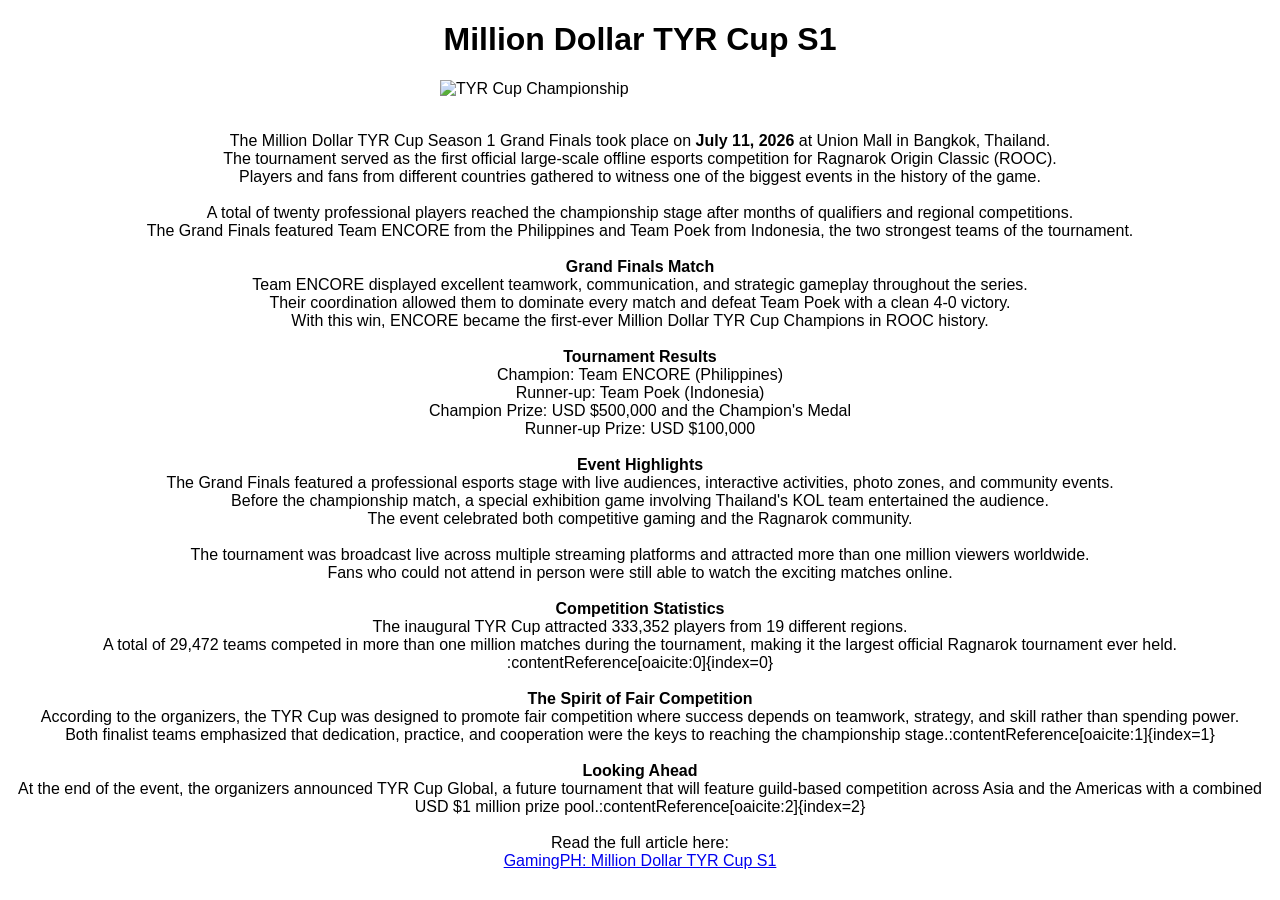
==== index.html @ 42ae315e "updating the index.html" ====
<!DOCTYPE html>
<html>

<head>
    <title>Million Dollar TYR Cup S1</title>

    <!-- FONT STYLE -->
    <style>
        body {
            font-family: Arial, sans-serif;
        }

        h1 {
            text-align: center;
        }

        img {
            display: block;
            margin: auto;
        }
    </style>
</head>

<body>

    <!-- Main Header h1 = biggest -->
    <h1>Million Dollar TYR Cup S1</h1>

    <!-- Image -->
    <img src="https://i0.wp.com/gamingph.com/wp-content/uploads/2026/07/IMG_9636-compressed.webp?resize=950%2C632&ssl=1"
         alt="TYR Cup Championship"
         width="400">

    <br>

    <!-- Information -->
    <p style="text-align: center;">
The Million Dollar TYR Cup Season 1 Grand Finals took place on <strong>July 11, 2026</strong> at Union Mall in Bangkok, Thailand.<br>
The tournament served as the first official large-scale offline esports competition for Ragnarok Origin Classic (ROOC).<br>
Players and fans from different countries gathered to witness one of the biggest events in the history of the game.<br><br>

A total of twenty professional players reached the championship stage after months of qualifiers and regional competitions.<br>
The Grand Finals featured Team ENCORE from the Philippines and Team Poek from Indonesia, the two strongest teams of the tournament.<br><br>

<strong>Grand Finals Match</strong><br>
Team ENCORE displayed excellent teamwork, communication, and strategic gameplay throughout the series.<br>
Their coordination allowed them to dominate every match and defeat Team Poek with a clean 4-0 victory.<br>
With this win, ENCORE became the first-ever Million Dollar TYR Cup Champions in ROOC history.<br><br>

<strong>Tournament Results</strong><br>
Champion: Team ENCORE (Philippines)<br>
Runner-up: Team Poek (Indonesia)<br>
Champion Prize: USD $500,000 and the Champion's Medal<br>
Runner-up Prize: USD $100,000<br><br>

<strong>Event Highlights</strong><br>
The Grand Finals featured a professional esports stage with live audiences, interactive activities, photo zones, and community events.<br>
Before the championship match, a special exhibition game involving Thailand's KOL team entertained the audience.<br>
The event celebrated both competitive gaming and the Ragnarok community.<br><br>

The tournament was broadcast live across multiple streaming platforms and attracted more than one million viewers worldwide.<br>
Fans who could not attend in person were still able to watch the exciting matches online.<br><br>

<strong>Competition Statistics</strong><br>
The inaugural TYR Cup attracted 333,352 players from 19 different regions.<br>
A total of 29,472 teams competed in more than one million matches during the tournament, making it the largest official Ragnarok tournament ever held.<br>:contentReference[oaicite:0]{index=0}<br><br>

<strong>The Spirit of Fair Competition</strong><br>
According to the organizers, the TYR Cup was designed to promote fair competition where success depends on teamwork, strategy, and skill rather than spending power.<br>
Both finalist teams emphasized that dedication, practice, and cooperation were the keys to reaching the championship stage.:contentReference[oaicite:1]{index=1}<br><br>

<strong>Looking Ahead</strong><br>
At the end of the event, the organizers announced TYR Cup Global, a future tournament that will feature guild-based competition across Asia and the Americas with a combined USD $1 million prize pool.:contentReference[oaicite:2]{index=2}<br><br>

Read the full article here:<br>
<a href="https://gamingph.com/2026/07/a-million-eyes-on-the-action-million-dollar-tyr-cup-s1-concludes-in-spectacular-fashion/" target="_blank">
GamingPH: Million Dollar TYR Cup S1
</a>
</p>

</body>

</html>
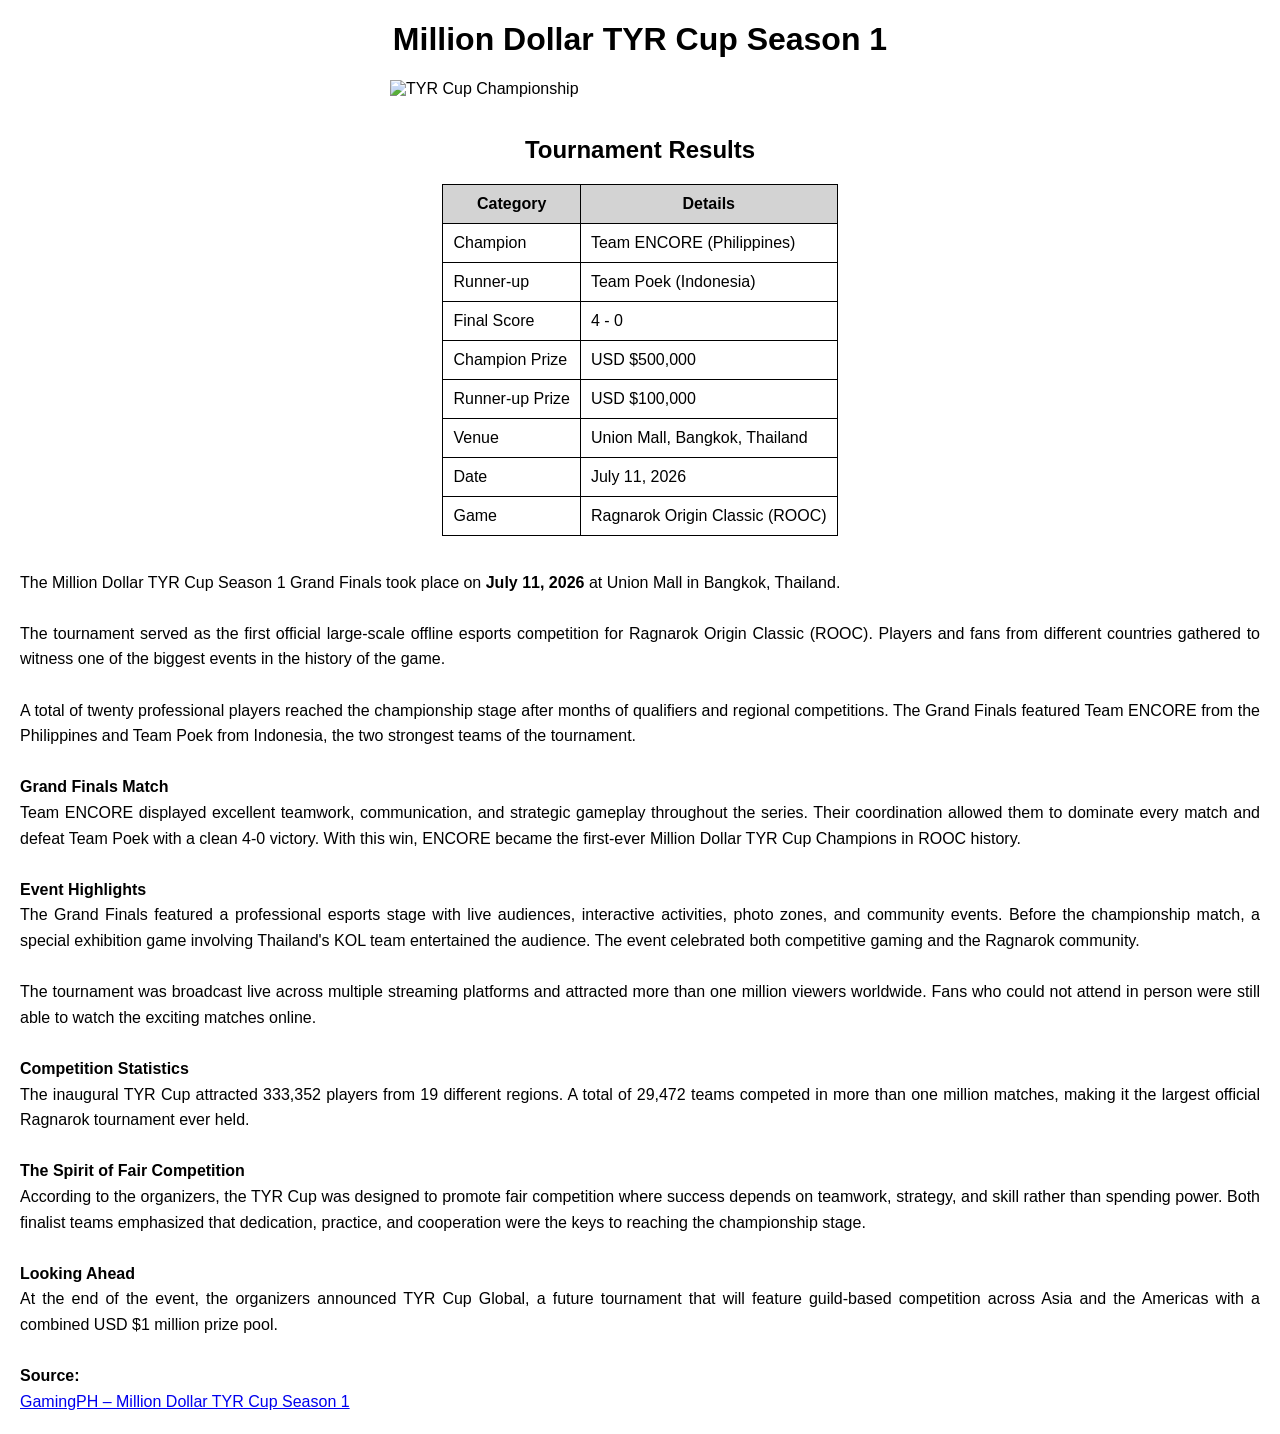
==== commit bc2603b5: "updating the index.html" ====
--- a/index.html
+++ b/index.html
@@ -2,15 +2,16 @@
 <html>
 
 <head>
-    <title>Million Dollar TYR Cup S1</title>
+    <title>Million Dollar TYR Cup Season 1</title>
 
-    <!-- FONT STYLE -->
+    <!-- Font and Alignment -->
     <style>
         body {
             font-family: Arial, sans-serif;
+            margin: 20px;
         }
 
-        h1 {
+        h1, h2 {
             text-align: center;
         }
 
@@ -18,65 +19,117 @@
             display: block;
             margin: auto;
         }
+
+        table {
+            margin: auto;
+            border-collapse: collapse;
+        }
+        /* Padding is for cell spacing */
+        th, td {
+            border: 1px solid black;
+            padding: 10px;
+        }
+
+        th {
+            background-color: lightgray;
+        }
+        /* Code For justifying text */
+        p { 
+            text-align: justify;
+            line-height: 1.6;
+        }
     </style>
+
 </head>
 
 <body>
 
-    <!-- Main Header h1 = biggest -->
-    <h1>Million Dollar TYR Cup S1</h1>
+    <!-- Main Heading -->
+    <h1>Million Dollar TYR Cup Season 1</h1>
 
-    <!-- Image -->
+    <!-- Tournament Image -->
     <img src="https://i0.wp.com/gamingph.com/wp-content/uploads/2026/07/IMG_9636-compressed.webp?resize=950%2C632&ssl=1"
          alt="TYR Cup Championship"
-         width="400">
+         width="500">
+
+    <br>
+
+    <!-- Tournament Results -->
+    <h2>Tournament Results</h2>
+
+    <table>
+        <tr>
+            <th>Category</th>
+            <th>Details</th>
+        </tr>
+        <tr>
+            <td>Champion</td>
+            <td>Team ENCORE (Philippines)</td>
+        </tr>
+        <tr>
+            <td>Runner-up</td>
+            <td>Team Poek (Indonesia)</td>
+        </tr>
+        <tr>
+            <td>Final Score</td>
+            <td>4 - 0</td>
+        </tr>
+        <tr>
+            <td>Champion Prize</td>
+            <td>USD $500,000</td>
+        </tr>
+        <tr>
+            <td>Runner-up Prize</td>
+            <td>USD $100,000</td>
+        </tr>
+        <tr>
+            <td>Venue</td>
+            <td>Union Mall, Bangkok, Thailand</td>
+        </tr>
+        <tr>
+            <td>Date</td>
+            <td>July 11, 2026</td>
+        </tr>
+        <tr>
+            <td>Game</td>
+            <td>Ragnarok Origin Classic (ROOC)</td>
+        </tr>
+    </table>
 
     <br>
 
     <!-- Information -->
-    <p style="text-align: center;">
-The Million Dollar TYR Cup Season 1 Grand Finals took place on <strong>July 11, 2026</strong> at Union Mall in Bangkok, Thailand.<br>
-The tournament served as the first official large-scale offline esports competition for Ragnarok Origin Classic (ROOC).<br>
-Players and fans from different countries gathered to witness one of the biggest events in the history of the game.<br><br>
+    <p>
 
-A total of twenty professional players reached the championship stage after months of qualifiers and regional competitions.<br>
-The Grand Finals featured Team ENCORE from the Philippines and Team Poek from Indonesia, the two strongest teams of the tournament.<br><br>
+        The Million Dollar TYR Cup Season 1 Grand Finals took place on <strong>July 11, 2026</strong> at Union Mall in Bangkok, Thailand.<br><br>
 
-<strong>Grand Finals Match</strong><br>
-Team ENCORE displayed excellent teamwork, communication, and strategic gameplay throughout the series.<br>
-Their coordination allowed them to dominate every match and defeat Team Poek with a clean 4-0 victory.<br>
-With this win, ENCORE became the first-ever Million Dollar TYR Cup Champions in ROOC history.<br><br>
+        The tournament served as the first official large-scale offline esports competition for Ragnarok Origin Classic (ROOC). Players and fans from different countries gathered to witness one of the biggest events in the history of the game.<br><br>
 
-<strong>Tournament Results</strong><br>
-Champion: Team ENCORE (Philippines)<br>
-Runner-up: Team Poek (Indonesia)<br>
-Champion Prize: USD $500,000 and the Champion's Medal<br>
-Runner-up Prize: USD $100,000<br><br>
+        A total of twenty professional players reached the championship stage after months of qualifiers and regional competitions. The Grand Finals featured Team ENCORE from the Philippines and Team Poek from Indonesia, the two strongest teams of the tournament.<br><br>
 
-<strong>Event Highlights</strong><br>
-The Grand Finals featured a professional esports stage with live audiences, interactive activities, photo zones, and community events.<br>
-Before the championship match, a special exhibition game involving Thailand's KOL team entertained the audience.<br>
-The event celebrated both competitive gaming and the Ragnarok community.<br><br>
+        <strong>Grand Finals Match</strong><br>
+        Team ENCORE displayed excellent teamwork, communication, and strategic gameplay throughout the series. Their coordination allowed them to dominate every match and defeat Team Poek with a clean 4-0 victory. With this win, ENCORE became the first-ever Million Dollar TYR Cup Champions in ROOC history.<br><br>
 
-The tournament was broadcast live across multiple streaming platforms and attracted more than one million viewers worldwide.<br>
-Fans who could not attend in person were still able to watch the exciting matches online.<br><br>
+        <strong>Event Highlights</strong><br>
+        The Grand Finals featured a professional esports stage with live audiences, interactive activities, photo zones, and community events. Before the championship match, a special exhibition game involving Thailand's KOL team entertained the audience. The event celebrated both competitive gaming and the Ragnarok community.<br><br>
 
-<strong>Competition Statistics</strong><br>
-The inaugural TYR Cup attracted 333,352 players from 19 different regions.<br>
-A total of 29,472 teams competed in more than one million matches during the tournament, making it the largest official Ragnarok tournament ever held.<br>:contentReference[oaicite:0]{index=0}<br><br>
+        The tournament was broadcast live across multiple streaming platforms and attracted more than one million viewers worldwide. Fans who could not attend in person were still able to watch the exciting matches online.<br><br>
 
-<strong>The Spirit of Fair Competition</strong><br>
-According to the organizers, the TYR Cup was designed to promote fair competition where success depends on teamwork, strategy, and skill rather than spending power.<br>
-Both finalist teams emphasized that dedication, practice, and cooperation were the keys to reaching the championship stage.:contentReference[oaicite:1]{index=1}<br><br>
+        <strong>Competition Statistics</strong><br>
+        The inaugural TYR Cup attracted 333,352 players from 19 different regions. A total of 29,472 teams competed in more than one million matches, making it the largest official Ragnarok tournament ever held.<br><br>
 
-<strong>Looking Ahead</strong><br>
-At the end of the event, the organizers announced TYR Cup Global, a future tournament that will feature guild-based competition across Asia and the Americas with a combined USD $1 million prize pool.:contentReference[oaicite:2]{index=2}<br><br>
+        <strong>The Spirit of Fair Competition</strong><br>
+        According to the organizers, the TYR Cup was designed to promote fair competition where success depends on teamwork, strategy, and skill rather than spending power. Both finalist teams emphasized that dedication, practice, and cooperation were the keys to reaching the championship stage.<br><br>
 
-Read the full article here:<br>
-<a href="https://gamingph.com/2026/07/a-million-eyes-on-the-action-million-dollar-tyr-cup-s1-concludes-in-spectacular-fashion/" target="_blank">
-GamingPH: Million Dollar TYR Cup S1
-</a>
-</p>
+        <strong>Looking Ahead</strong><br>
+        At the end of the event, the organizers announced TYR Cup Global, a future tournament that will feature guild-based competition across Asia and the Americas with a combined USD $1 million prize pool.<br><br>
+
+        <strong>Source:</strong><br>
+        <a href="https://gamingph.com/2026/07/a-million-eyes-on-the-action-million-dollar-tyr-cup-s1-concludes-in-spectacular-fashion/" target="_blank">
+            GamingPH – Million Dollar TYR Cup Season 1
+        </a>
+
+    </p>
 
 </body>
 
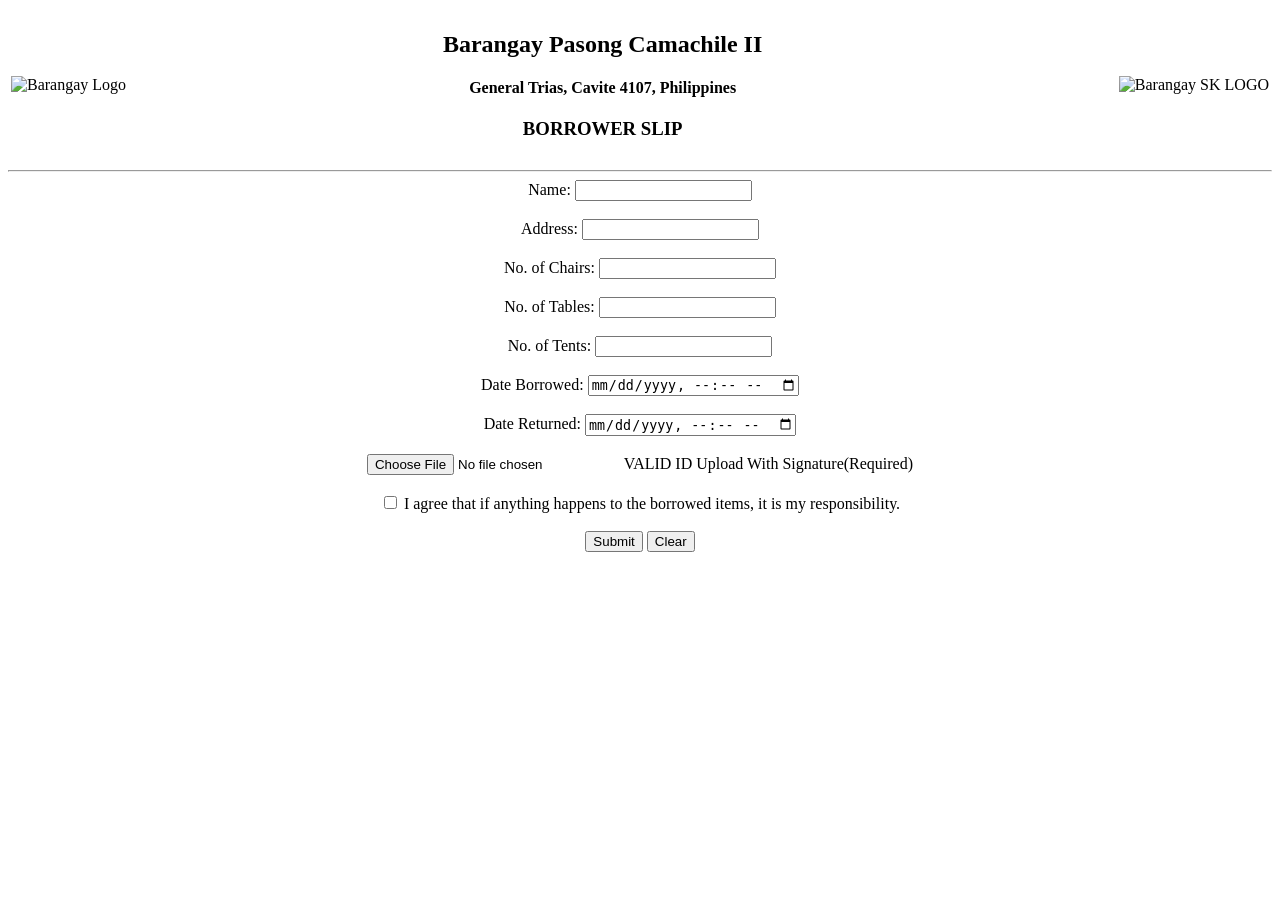
==== commit 77d389b4: "Replace TYR Cup page with Barangay Borrower Slip" ====
--- a/index.html
+++ b/index.html
@@ -2,134 +2,100 @@
 <html>
 
 <head>
-    <title>Million Dollar TYR Cup Season 1</title>
-
-    <!-- Font and Alignment -->
-    <style>
-        body {
-            font-family: Arial, sans-serif;
-            margin: 20px;
-        }
-
-        h1, h2 {
-            text-align: center;
-        }
-
-        img {
-            display: block;
-            margin: auto;
-        }
-
-        table {
-            margin: auto;
-            border-collapse: collapse;
-        }
-        /* Padding is for cell spacing */
-        th, td {
-            border: 1px solid black;
-            padding: 10px;
-        }
-
-        th {
-            background-color: lightgray;
-        }
-        /* Code For justifying text */
-        p { 
-            text-align: justify;
-            line-height: 1.6;
-        }
-    </style>
-
+    <title>Barangay Borrower Slip</title>
 </head>
 
-<body>
+<body align="center">
+    <table width="100%">
+    <tr>
+        <td align="left">
+            <img src="https://scontent.fmnl17-4.fna.fbcdn.net/v/t39.30808-6/404766591_122098994666136320_6032875945098002037_n.jpg?stp=dst-jpg_tt6&cstp=mx1800x1800&ctp=s1800x1800&_nc_cat=100&_nc_map=urlgen_bucketless&ccb=1-7&_nc_sid=6ee11a&_nc_eui2=AeFyYk2LbzQhR2AQIV3dtjrTrAB0DcXZSjKsAHQNxdlKMusSA50-POnOAIl8PpNktkKh6sJJ41keR_2N5bqKegjy&_nc_ohc=QLBQIvjKsPoQ7kNvwHcUxQP&_nc_oc=AdpiGMeJWj-bBAxmHlL3LZZcUzItM5NI4tZ28uHTh2cpudQZnaQauLRhKZhHt0ZKD7M&_nc_zt=23&_nc_ht=scontent.fmnl17-4.fna&_nc_gid=z6X_jH4JpHu_V-HNsXkWTg&_nc_ss=7a2a8&oh=00_AQBTjltddlc_bgub-gylt0GuRPuqaK5DukdiFZQJWu4hxA&oe=6A6BCD64" alt="Barangay Logo" width="80" height="80">
+        </td>
 
-    <!-- Main Heading -->
-    <h1>Million Dollar TYR Cup Season 1</h1>
+        <td align="center">
+            <h2>Barangay Pasong Camachile II</h1>
+            <h4>General Trias, Cavite 4107, Philippines</h3>
+            <h3>BORROWER SLIP</h2>
+        </td>
 
-    <!-- Tournament Image -->
-    <img src="https://i0.wp.com/gamingph.com/wp-content/uploads/2026/07/IMG_9636-compressed.webp?resize=950%2C632&ssl=1"
-         alt="TYR Cup Championship"
-         width="500">
+        <td align="right">
+            <img src="https://scontent.fmnl17-2.fna.fbcdn.net/v/t39.30808-6/405714234_122093099594141821_7067114681364773377_n.jpg?stp=dst-jpg_tt6&cstp=mx500x500&ctp=s500x500&_nc_cat=101&_nc_map=urlgen_bucketless&ccb=1-7&_nc_sid=6ee11a&_nc_eui2=AeG099qimQG2EKMhGDmfqMJ2GKhwwD6pEHMYqHDAPqkQc_OQyd0reeQQeR4I8H95z719esyaYkV7bdHoS6RtzkHg&_nc_ohc=eni-VWRFqAgQ7kNvwFlXzLh&_nc_oc=Ado3W2sOTHUJvLisTnyiYuxvXw0W8uEDtUongmPA0UeX6SHrYtRWSsnLwhVl2yW687g&_nc_zt=23&_nc_ht=scontent.fmnl17-2.fna&_nc_gid=uXYe-51HM8mWy_-S1OFrlg&_nc_ss=7a2a8&oh=00_AQAI3edkJOuGfXNW5TZabBRtCOPuM8pTcfrPf8Z9sLbsLw&oe=6A6BF1BA" alt="Barangay SK LOGO" width="80" height="80">
+        </td>
+    </tr>
+</table>
 
-    <br>
+<hr>
 
-    <!-- Tournament Results -->
-    <h2>Tournament Results</h2>
+    <form method="GET" action="home.html">
 
-    <table>
-        <tr>
-            <th>Category</th>
-            <th>Details</th>
-        </tr>
-        <tr>
-            <td>Champion</td>
-            <td>Team ENCORE (Philippines)</td>
-        </tr>
-        <tr>
-            <td>Runner-up</td>
-            <td>Team Poek (Indonesia)</td>
-        </tr>
-        <tr>
-            <td>Final Score</td>
-            <td>4 - 0</td>
-        </tr>
-        <tr>
-            <td>Champion Prize</td>
-            <td>USD $500,000</td>
-        </tr>
-        <tr>
-            <td>Runner-up Prize</td>
-            <td>USD $100,000</td>
-        </tr>
-        <tr>
-            <td>Venue</td>
-            <td>Union Mall, Bangkok, Thailand</td>
-        </tr>
-        <tr>
-            <td>Date</td>
-            <td>July 11, 2026</td>
-        </tr>
-        <tr>
-            <td>Game</td>
-            <td>Ragnarok Origin Classic (ROOC)</td>
-        </tr>
-    </table>
+        <div>
+            <label for="name">Name: </label>
+            <input type="text" id="name" name="name" required>
+        </div>
 
-    <br>
+        <br>
 
-    <!-- Information -->
-    <p>
+        <div>
+            <label for="address">Address: </label>
+            <input type="text" id="address" name="address" required>
+        </div>
 
-        The Million Dollar TYR Cup Season 1 Grand Finals took place on <strong>July 11, 2026</strong> at Union Mall in Bangkok, Thailand.<br><br>
+        <br>
 
-        The tournament served as the first official large-scale offline esports competition for Ragnarok Origin Classic (ROOC). Players and fans from different countries gathered to witness one of the biggest events in the history of the game.<br><br>
+        <div>
+            <label for="chairs">No. of Chairs: </label>
+            <input type="number" id="chairs" name="chairs" min="0" required>
+        </div>
 
-        A total of twenty professional players reached the championship stage after months of qualifiers and regional competitions. The Grand Finals featured Team ENCORE from the Philippines and Team Poek from Indonesia, the two strongest teams of the tournament.<br><br>
+        <br>
 
-        <strong>Grand Finals Match</strong><br>
-        Team ENCORE displayed excellent teamwork, communication, and strategic gameplay throughout the series. Their coordination allowed them to dominate every match and defeat Team Poek with a clean 4-0 victory. With this win, ENCORE became the first-ever Million Dollar TYR Cup Champions in ROOC history.<br><br>
+        <div>
+            <label for="tables">No. of Tables: </label>
+            <input type="number" id="tables" name="tables" min="0">
+        </div>
 
-        <strong>Event Highlights</strong><br>
-        The Grand Finals featured a professional esports stage with live audiences, interactive activities, photo zones, and community events. Before the championship match, a special exhibition game involving Thailand's KOL team entertained the audience. The event celebrated both competitive gaming and the Ragnarok community.<br><br>
+        <br>
 
-        The tournament was broadcast live across multiple streaming platforms and attracted more than one million viewers worldwide. Fans who could not attend in person were still able to watch the exciting matches online.<br><br>
+        <div>
+            <label for="tents">No. of Tents: </label>
+            <input type="number" id="tents" name="tents" min="0">
+        </div>
 
-        <strong>Competition Statistics</strong><br>
-        The inaugural TYR Cup attracted 333,352 players from 19 different regions. A total of 29,472 teams competed in more than one million matches, making it the largest official Ragnarok tournament ever held.<br><br>
+        <br>
 
-        <strong>The Spirit of Fair Competition</strong><br>
-        According to the organizers, the TYR Cup was designed to promote fair competition where success depends on teamwork, strategy, and skill rather than spending power. Both finalist teams emphasized that dedication, practice, and cooperation were the keys to reaching the championship stage.<br><br>
+        <div>
+        <label for="dateBorrowed">Date Borrowed: </label>
+        <input type="datetime-local" id="dateBorrowed" name="dateBorrowed" required>
+        </div>
 
-        <strong>Looking Ahead</strong><br>
-        At the end of the event, the organizers announced TYR Cup Global, a future tournament that will feature guild-based competition across Asia and the Americas with a combined USD $1 million prize pool.<br><br>
+        <br>
 
-        <strong>Source:</strong><br>
-        <a href="https://gamingph.com/2026/07/a-million-eyes-on-the-action-million-dollar-tyr-cup-s1-concludes-in-spectacular-fashion/" target="_blank">
-            GamingPH – Million Dollar TYR Cup Season 1
-        </a>
+        <div>
+        <label for="dateReturned">Date Returned: </label>
+        <input type="datetime-local" id="dateReturned" name="dateReturned" required>
+        </div>
 
-    </p>
+        <br>
+
+        <div> 
+            <input type="file" name="file"> VALID ID Upload With Signature(Required)
+        </div>
+
+        <br>
+
+        <div>
+            <input type="checkbox" id="agree" name="agree" required>
+            <label for="agree">
+                I agree that if anything happens to the borrowed items, it is my responsibility.
+            </label>
+        </div>
+
+        <br>
+
+        <input type="submit" value="Submit">
+        <input type="reset" value="Clear">
+
+    </form>
 
 </body>
 
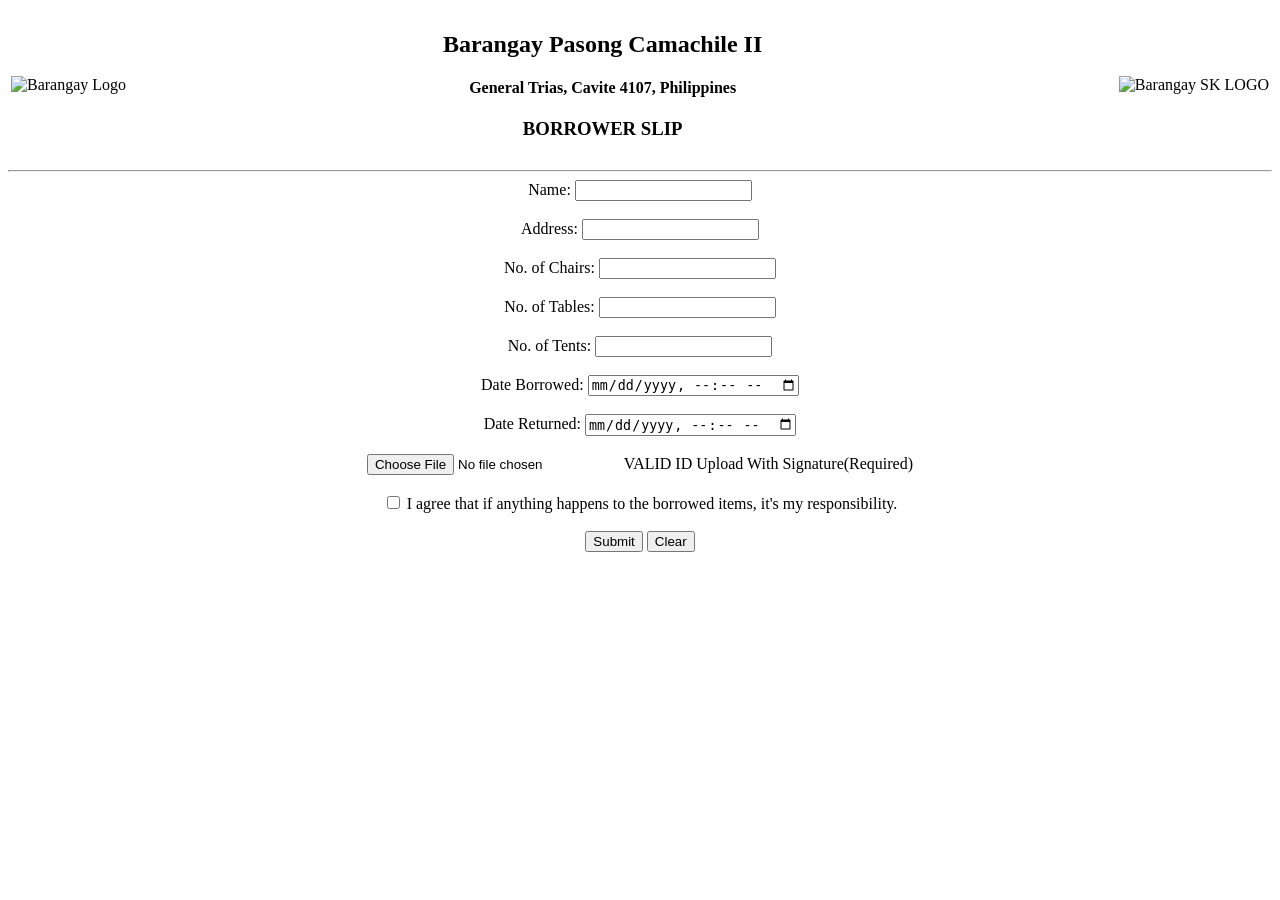
==== commit 6de50c4b: "updating the index.html" ====
--- a/index.html
+++ b/index.html
@@ -86,7 +86,7 @@
         <div>
             <input type="checkbox" id="agree" name="agree" required>
             <label for="agree">
-                I agree that if anything happens to the borrowed items, it is my responsibility.
+                I agree that if anything happens to the borrowed items, it's my responsibility.
             </label>
         </div>
 
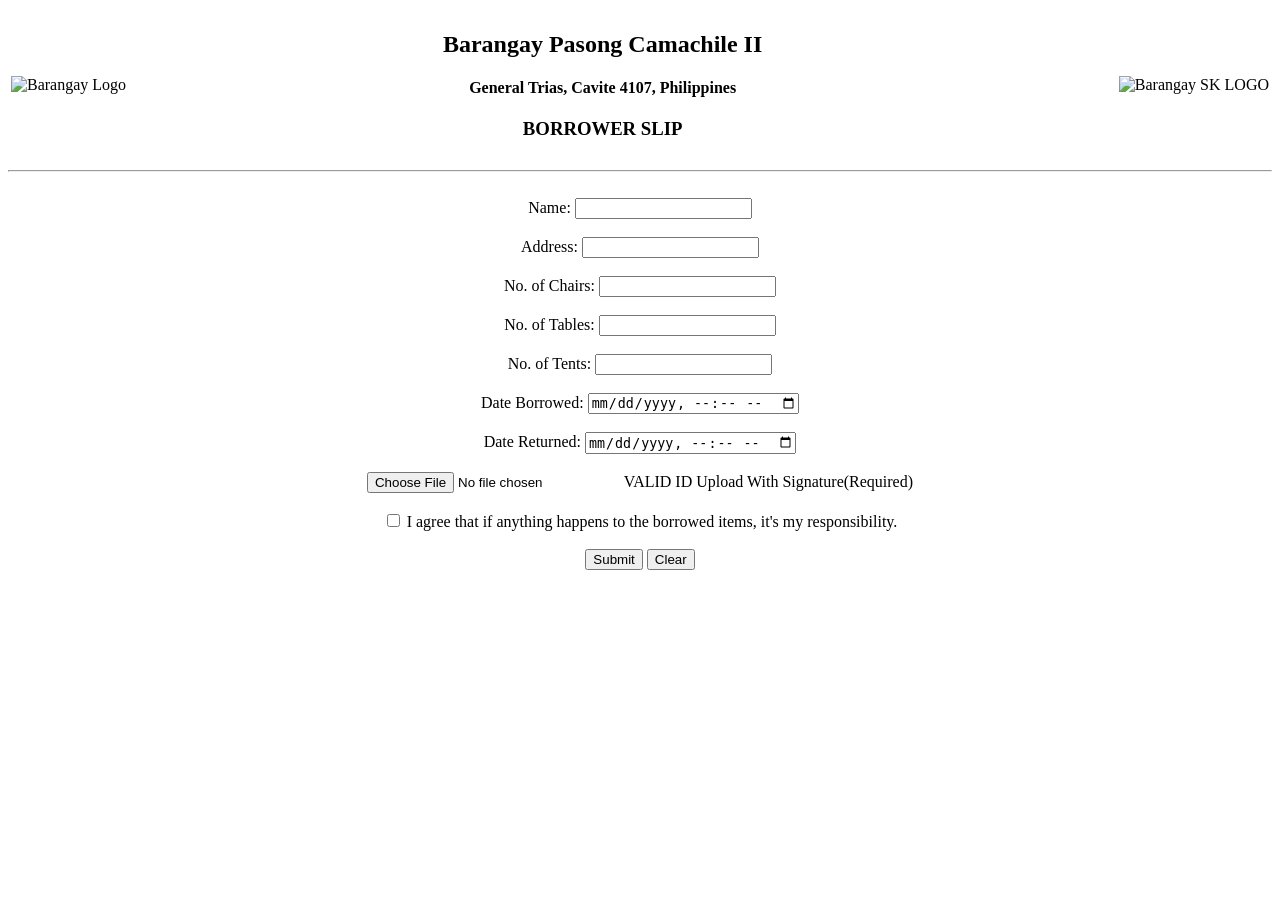
==== commit a9e1278b: "updating index.html" ====
--- a/index.html
+++ b/index.html
@@ -9,7 +9,7 @@
     <table width="100%">
     <tr>
         <td align="left">
-            <img src="https://scontent.fmnl17-4.fna.fbcdn.net/v/t39.30808-6/404766591_122098994666136320_6032875945098002037_n.jpg?stp=dst-jpg_tt6&cstp=mx1800x1800&ctp=s1800x1800&_nc_cat=100&_nc_map=urlgen_bucketless&ccb=1-7&_nc_sid=6ee11a&_nc_eui2=AeFyYk2LbzQhR2AQIV3dtjrTrAB0DcXZSjKsAHQNxdlKMusSA50-POnOAIl8PpNktkKh6sJJ41keR_2N5bqKegjy&_nc_ohc=QLBQIvjKsPoQ7kNvwHcUxQP&_nc_oc=AdpiGMeJWj-bBAxmHlL3LZZcUzItM5NI4tZ28uHTh2cpudQZnaQauLRhKZhHt0ZKD7M&_nc_zt=23&_nc_ht=scontent.fmnl17-4.fna&_nc_gid=z6X_jH4JpHu_V-HNsXkWTg&_nc_ss=7a2a8&oh=00_AQBTjltddlc_bgub-gylt0GuRPuqaK5DukdiFZQJWu4hxA&oe=6A6BCD64" alt="Barangay Logo" width="80" height="80">
+            <img src="https://encrypted-tbn0.gstatic.com/images?q=tbn:ANd9GcR5N7Dhuno2gY0PWCUQZNsOakZBuBtypi_SRkN9MfItfccgMxlp0cBYw8e6&s=10" alt="Barangay Logo" width="200" height="200">
         </td>
 
         <td align="center">
@@ -19,16 +19,18 @@
         </td>
 
         <td align="right">
-            <img src="https://scontent.fmnl17-2.fna.fbcdn.net/v/t39.30808-6/405714234_122093099594141821_7067114681364773377_n.jpg?stp=dst-jpg_tt6&cstp=mx500x500&ctp=s500x500&_nc_cat=101&_nc_map=urlgen_bucketless&ccb=1-7&_nc_sid=6ee11a&_nc_eui2=AeG099qimQG2EKMhGDmfqMJ2GKhwwD6pEHMYqHDAPqkQc_OQyd0reeQQeR4I8H95z719esyaYkV7bdHoS6RtzkHg&_nc_ohc=eni-VWRFqAgQ7kNvwFlXzLh&_nc_oc=Ado3W2sOTHUJvLisTnyiYuxvXw0W8uEDtUongmPA0UeX6SHrYtRWSsnLwhVl2yW687g&_nc_zt=23&_nc_ht=scontent.fmnl17-2.fna&_nc_gid=uXYe-51HM8mWy_-S1OFrlg&_nc_ss=7a2a8&oh=00_AQAI3edkJOuGfXNW5TZabBRtCOPuM8pTcfrPf8Z9sLbsLw&oe=6A6BF1BA" alt="Barangay SK LOGO" width="80" height="80">
+            <img src="https://encrypted-tbn0.gstatic.com/images?q=tbn:ANd9GcTtud9weCv3SJwA4GEmL2ftpLI4hto4o33QVWsSFpuKWKFNKXwMPyrJQ2Q&s=10" alt="Barangay SK LOGO" width="200" height="200">
         </td>
     </tr>
 </table>
 
 <hr>
 
-    <form method="GET" action="home.html">
+    <form method="POST" action="home.html">
 
         <div>
+            <br>
+            
             <label for="name">Name: </label>
             <input type="text" id="name" name="name" required>
         </div>
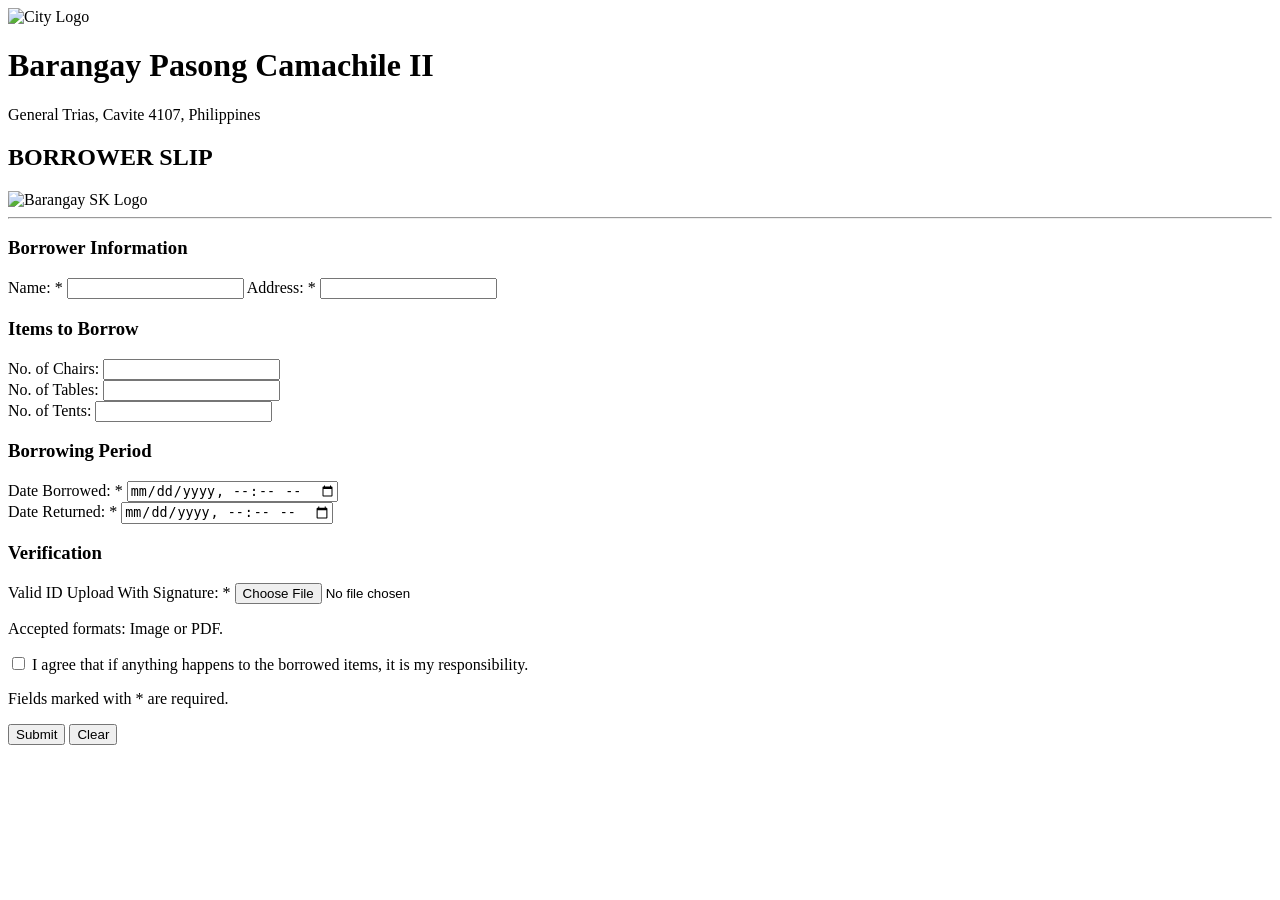
==== commit 7ae38c27: "Update index.html" ====
--- a/index.html
+++ b/index.html
@@ -1,101 +1,176 @@
 <!DOCTYPE html>
-<html>
+<html lang="en">
 
 <head>
+    <meta charset="UTF-8">
     <title>Barangay Borrower Slip</title>
+    <link rel="stylesheet" href="style.css">
 </head>
 
-<body align="center">
-    <table width="100%">
-    <tr>
-        <td align="left">
-            <img src="https://encrypted-tbn0.gstatic.com/images?q=tbn:ANd9GcR5N7Dhuno2gY0PWCUQZNsOakZBuBtypi_SRkN9MfItfccgMxlp0cBYw8e6&s=10" alt="Barangay Logo" width="200" height="200">
-        </td>
+<body>
 
-        <td align="center">
-            <h2>Barangay Pasong Camachile II</h1>
-            <h4>General Trias, Cavite 4107, Philippines</h3>
-            <h3>BORROWER SLIP</h2>
-        </td>
+    <div class="page-header">
 
-        <td align="right">
-            <img src="https://encrypted-tbn0.gstatic.com/images?q=tbn:ANd9GcTtud9weCv3SJwA4GEmL2ftpLI4hto4o33QVWsSFpuKWKFNKXwMPyrJQ2Q&s=10" alt="Barangay SK LOGO" width="200" height="200">
-        </td>
-    </tr>
-</table>
-
-<hr>
-
-    <form method="POST" action="home.html">
-
-        <div>
-            <br>
-            
-            <label for="name">Name: </label>
-            <input type="text" id="name" name="name" required>
+        <div class="header-logo">
+            <img src="https://encrypted-tbn0.gstatic.com/images?q=tbn:ANd9GcSuZgnKmlSs16898Vpj4i2hPZrWVWR6HTFqj0si5EmTug&s=10"
+                alt="City Logo">
         </div>
 
-        <br>
-
-        <div>
-            <label for="address">Address: </label>
-            <input type="text" id="address" name="address" required>
+        <div class="header-text">
+            <h1>Barangay Pasong Camachile II</h1>
+            <p>General Trias, Cavite 4107, Philippines</p>
+            <h2>BORROWER SLIP</h2>
         </div>
 
-        <br>
-
-        <div>
-            <label for="chairs">No. of Chairs: </label>
-            <input type="number" id="chairs" name="chairs" min="0" required>
+        <div class="header-logo">
+            <img src="https://encrypted-tbn0.gstatic.com/images?q=tbn:ANd9GcQZuU4BRcMTH_HZ2bykXINJzdM9kAINczMgkMHQpXkjkw&s=10"
+                alt="Barangay SK Logo">
         </div>
 
-        <br>
+    </div>
 
-        <div>
-            <label for="tables">No. of Tables: </label>
-            <input type="number" id="tables" name="tables" min="0">
+    <hr>
+
+    <form class="form-index" method="POST" action="home.html" enctype="multipart/form-data">
+
+        <div class="form-section">
+
+            <h3>Borrower Information</h3>
+
+            <div class="form-grid">
+
+                <label for="f-name">
+                    Name: <span>*</span>
+                </label>
+
+                <input type="text" id="f-name" name="name" required>
+
+                <label for="address">
+                    Address: <span>*</span>
+                </label>
+
+                <input type="text" id="address" name="address" required>
+
+            </div>
+
         </div>
 
-        <br>
+        <div class="form-section">
 
-        <div>
-            <label for="tents">No. of Tents: </label>
-            <input type="number" id="tents" name="tents" min="0">
+            <h3>Items to Borrow</h3>
+
+            <div class="items-grid">
+
+                <div class="item-field">
+
+                    <label for="chairs">
+                        No. of Chairs:
+                    </label>
+
+                    <input type="number" id="chairs" name="chairs" min="0" required>
+
+                </div>
+
+                <div class="item-field">
+
+                    <label for="tables">
+                        No. of Tables:
+                    </label>
+
+                    <input type="number" id="tables" name="tables" min="0">
+
+                </div>
+
+                <div class="item-field">
+
+                    <label for="tents">
+                        No. of Tents:
+                    </label>
+
+                    <input type="number" id="tents" name="tents" min="0">
+
+                </div>
+
+            </div>
+
         </div>
 
-        <br>
+        <div class="form-section">
 
-        <div>
-        <label for="dateBorrowed">Date Borrowed: </label>
-        <input type="datetime-local" id="dateBorrowed" name="dateBorrowed" required>
+            <h3>Borrowing Period</h3>
+
+            <div class="date-grid">
+
+                <div>
+
+                    <label for="dateBorrowed">
+                        Date Borrowed: <span>*</span>
+                    </label>
+
+                    <input type="datetime-local" id="dateBorrowed" name="dateBorrowed" required>
+
+                </div>
+
+                <div>
+
+                    <label for="dateReturned">
+                        Date Returned: <span>*</span>
+                    </label>
+
+                    <input type="datetime-local" id="dateReturned" name="dateReturned" required>
+
+                </div>
+
+            </div>
+
         </div>
 
-        <br>
+        <div class="form-section">
 
-        <div>
-        <label for="dateReturned">Date Returned: </label>
-        <input type="datetime-local" id="dateReturned" name="dateReturned" required>
+            <h3>Verification</h3>
+
+            <div class="verification">
+
+                <label for="validID">
+                    Valid ID Upload With Signature:
+                    <span>*</span>
+                </label>
+
+                <input type="file" id="validID" name="file" accept="image/*,.pdf" required>
+
+                <p class="form-text">
+                    Accepted formats: Image or PDF.
+                </p>
+
+            </div>
+
+            <div class="agreement">
+
+                <input type="checkbox" id="agree" name="agree" required>
+
+                <label for="agree">
+                    I agree that if anything happens to the borrowed items, it is my responsibility.
+                </label>
+
+            </div>
+
         </div>
 
-        <br>
+        <p class="required-text">
+            Fields marked with * are required.
+        </p>
 
-        <div> 
-            <input type="file" name="file"> VALID ID Upload With Signature(Required)
+        <div class="buttons">
+
+            <button type="submit" class="submit-btn">
+                Submit
+            </button>
+
+            <button type="reset" class="clear-btn">
+                Clear
+            </button>
+
         </div>
-
-        <br>
-
-        <div>
-            <input type="checkbox" id="agree" name="agree" required>
-            <label for="agree">
-                I agree that if anything happens to the borrowed items, it's my responsibility.
-            </label>
-        </div>
-
-        <br>
-
-        <input type="submit" value="Submit">
-        <input type="reset" value="Clear">
 
     </form>
 
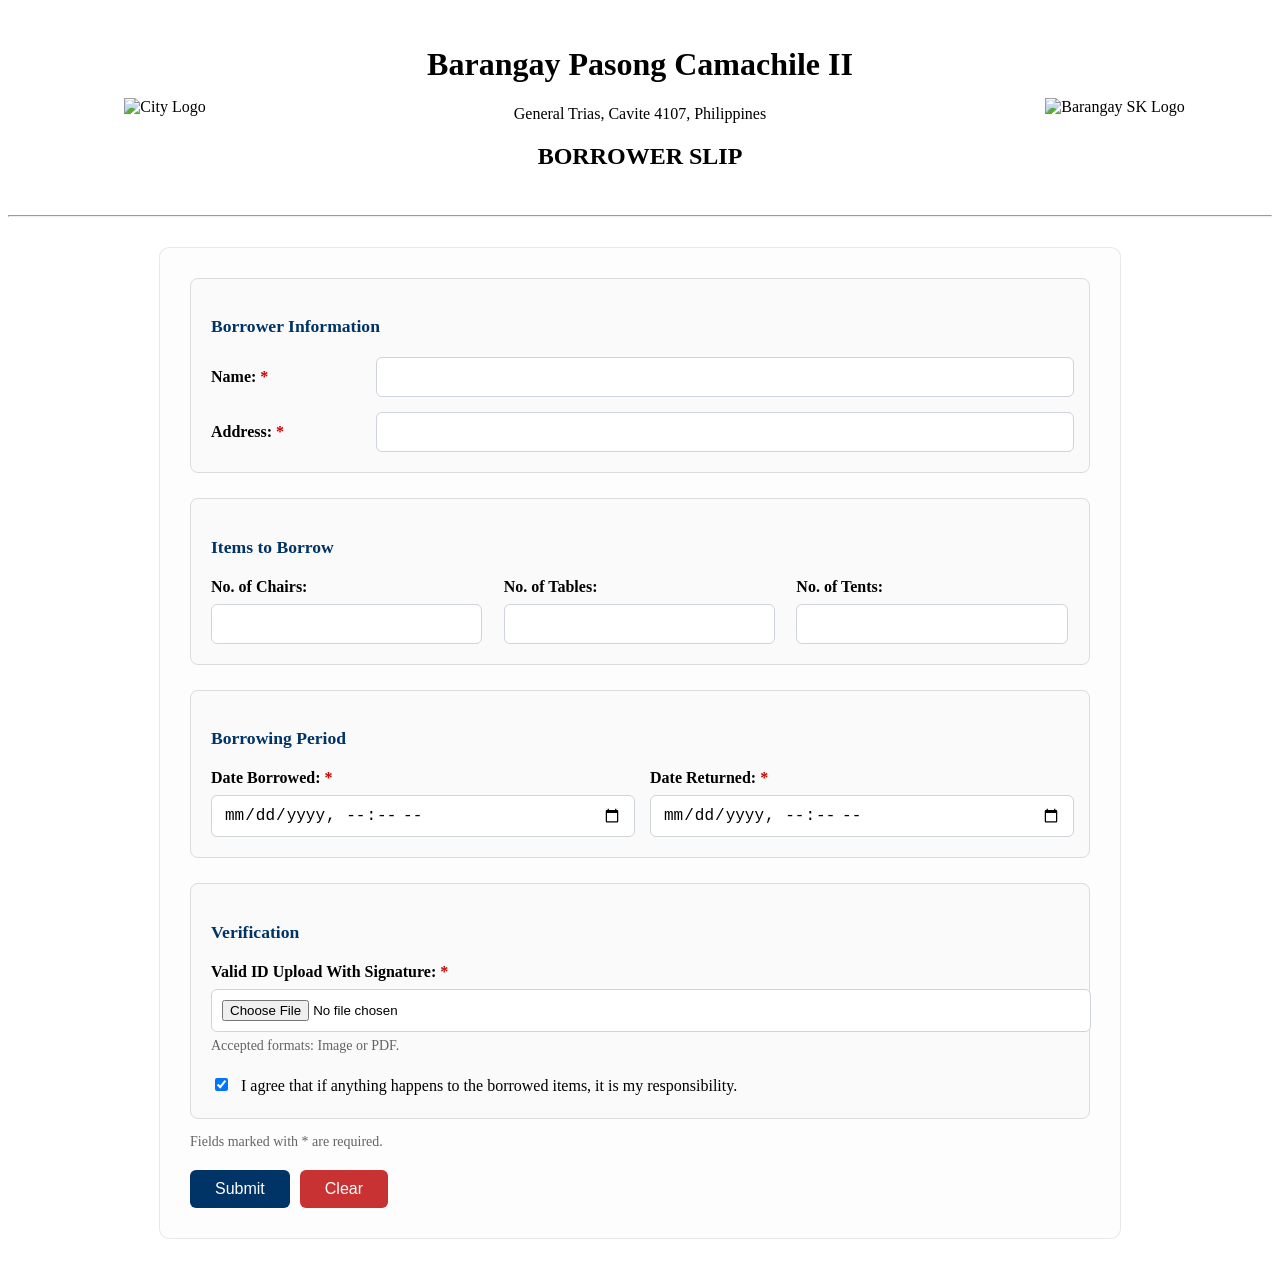
==== commit 55d4139b: "Update index.html" ====
--- a/index.html
+++ b/index.html
@@ -146,9 +146,9 @@
 
             <div class="agreement">
 
-                <input type="checkbox" id="agree" name="agree" required>
+                <input type="checkbox" id="agree" name="agree" checked>
 
-                <label for="agree">
+                <label for="agree" >
                     I agree that if anything happens to the borrowed items, it is my responsibility.
                 </label>
 
--- a/style.css
+++ b/style.css
@@ -0,0 +1,222 @@
+.form-index {
+    max-width: 900px;
+    margin: 30px auto;
+    padding: 30px;
+    border: 1px solid rgba(200, 200, 200, 0.397);
+    border-radius: 10px;
+    background-color: rgba(240, 241, 245, 0.178);
+}
+
+.page-header {
+    width: 90%;
+    max-width: 1100px;
+    margin: 25px auto;
+    display: flex;
+    align-items: center;
+    justify-content: space-between;
+    text-align: center;
+}
+
+.header-logo {
+    width: 150px;
+}
+
+.header-logo img {
+    width: 120px;
+    height: 120px;
+    object-fit: contain;
+}
+
+
+
+.form-section {
+    border: 1px solid rgb(220, 220, 220);
+    border-radius: 8px;
+    padding: 20px;
+    margin-bottom: 25px;
+    padding: 20px;
+    background-color: rgb(250, 250, 250);
+}
+
+.form-section h3 {
+    color: rgb(0, 51, 102);
+    font-size: 1.1rem;
+    margin-bottom: 20px;
+}
+
+.form-grid {
+    display: grid;
+    grid-template-columns: 150px 1fr;
+    gap: 15px;
+    align-items: center;
+}
+
+.form-grid label {
+    font-weight: bold;
+}
+
+.form-grid input {
+    width: 97%;
+    padding: 10px 12px;
+    border: 1px solid rgb(206, 212, 218);
+    border-radius: 6px;
+    font-size: 1rem;
+}
+
+.items-grid {
+    display: grid;
+    grid-template-columns: repeat(3, 1fr);
+    gap: 20px;
+}
+
+.item-field {
+    display: flex;
+    flex-direction: column;
+    gap: 8px;
+}
+
+.item-field label {
+    font-weight: bold;
+}
+
+.item-field input {
+    width: 90%;
+    padding: 10px 12px;
+    border: 1px solid rgb(206, 212, 218);
+    border-radius: 6px;
+    font-size: 1rem;
+}
+
+.date-grid {
+    display: grid;
+    grid-template-columns: repeat(2, 1fr);
+    gap: 20px;
+}
+
+.date-grid label {
+    display: block;
+    margin-bottom: 8px;
+    font-weight: bold;
+}
+
+.date-grid input {
+    width: 95%;
+    padding: 10px 12px;
+    border: 1px solid rgb(206, 212, 218);
+    border-radius: 6px;
+    font-size: 1rem;
+}
+
+.verification label {
+    display: block;
+    margin-bottom: 8px;
+    font-weight: bold;
+}
+
+.verification input[type="file"] {
+    width: 100%;
+    padding: 10px;
+    border: 1px solid rgb(206, 212, 218);
+    border-radius: 6px;
+    background-color: white;
+}
+
+.form-text {
+    margin-top: 6px;
+    font-size: 0.875rem;
+    color: rgb(100, 100, 100);
+}
+
+.agreement {
+    display: flex;
+    align-items: flex-start;
+    gap: 10px;
+    margin-top: 20px;
+}
+
+.agreement input {
+    margin-top: 4px;
+}
+
+.agreement label {
+    line-height: 1.5;
+}
+
+label span {
+    color: rgb(200, 0, 0);
+}
+
+.required-text {
+    font-size: 0.875rem;
+    color: rgb(100, 100, 100);
+    margin-top: -10px;
+}
+
+.buttons {
+    display: flex;
+    gap: 10px;
+    margin-top: 20px;
+}
+
+.buttons button {
+    padding: 10px 25px;
+    border: none;
+    border-radius: 6px;
+    font-size: 1rem;
+    cursor: pointer;
+}
+
+.submit-btn {
+    background-color: rgb(0, 51, 102);
+    color: white;
+}
+
+.clear-btn {
+    background-color: rgb(200, 50, 50);
+    color: white;
+}
+
+input:focus {
+    outline: none;
+    border-color: rgb(0, 51, 102);
+}
+
+.home-body {
+    margin-bottom: auto;
+    padding: 20px;
+    background-color: rgb(250, 250, 250);
+    font-family: 'Segoe UI', Tahoma, Verdana, sans-serif;
+}
+
+.message {
+    max-width: 900px;
+    margin: 30px auto;
+    padding: 25px;
+    text-align: center;
+    font-size: 1.125rem;
+    line-height: 1.6;
+    border: 1px solid rgb(200, 200, 200);
+    border-radius: 10px;
+    background-color: rgb(240, 242, 245);
+}
+
+
+@media (max-width: 700px) {
+
+    .form-grid {
+        grid-template-columns: 1fr;
+    }
+
+    .items-grid {
+        grid-template-columns: 1fr;
+    }
+
+    .date-grid {
+        grid-template-columns: 1fr;
+    }
+
+    form {
+        width: 95%;
+    }
+
+}
